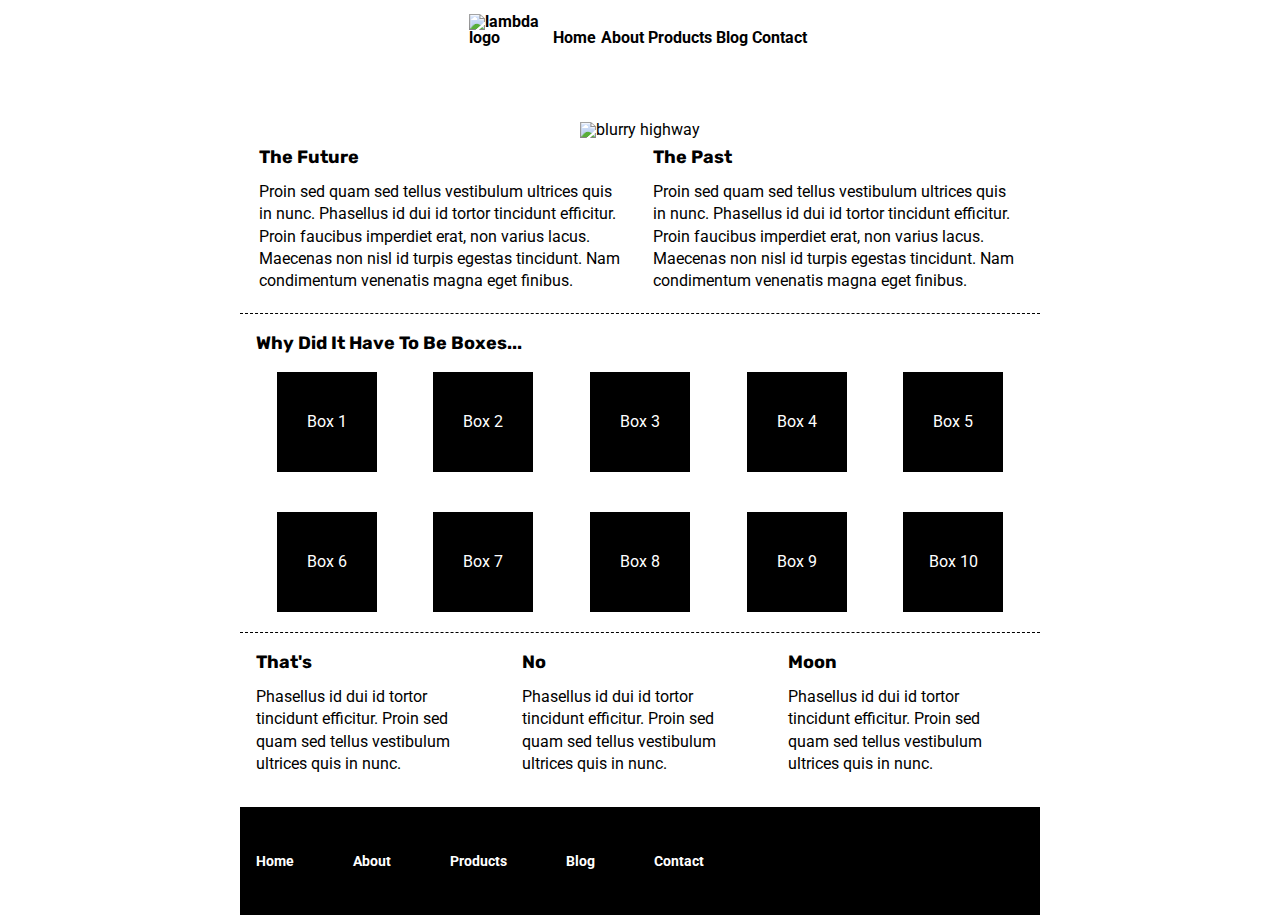
==== index.html @ cad93607 "added header to both pages, and started styling second page" ====
<!doctype html>

<html lang="en">
<head>
  <meta charset="utf-8">

  <title>Sprint Challenge - Home</title>

  <link href="https://fonts.googleapis.com/css?family=Roboto|Rubik" rel="stylesheet">
  <link rel="stylesheet" href="css/index.css">

</head>

<body>
    <header>
        <div class="position">
            <nav>
                <div class="logo"><img src="img/lambda-black.png" alt="lambda logo"></div>
    
                <div class="links">
    
                    <a href="">Home</a>
                    <a href="about.html">About</a>
                    <a href="">Products</a>
                    <a href="">Blog</a>
                    <a href="">Contact</a>
    
    
                </div>
    
    
    
            </nav>
    
            <div class="img">
                <img src="img/jumbo.jpg" alt="blurry highway">
            </div>




        </div>
        




    </header>





    <div class="container">
   
        <section class="top-content">
            <div class="text-container">
                <h2>The Future</h2>
                <p>Proin sed quam sed tellus vestibulum ultrices quis in nunc. Phasellus id dui id tortor tincidunt efficitur. Proin faucibus imperdiet erat, non varius lacus. Maecenas non nisl id turpis egestas tincidunt. Nam condimentum venenatis magna eget finibus.</p>
            </div>
            <div class="text-container">
                <h2>The Past</h2>
                <p>Proin sed quam sed tellus vestibulum ultrices quis in nunc. Phasellus id dui id tortor tincidunt efficitur. Proin faucibus imperdiet erat, non varius lacus. Maecenas non nisl id turpis egestas tincidunt. Nam condimentum venenatis magna eget finibus.</p>
            </div>
        </section>
        
        <section class="middle-content">
        
            <h2>Why Did It Have To Be Boxes...</h2>
            
            <div class="boxes">
                <div class="box">Box 1</div>
                <div class="box">Box 2</div>
                <div class="box">Box 3</div>
                <div class="box">Box 4</div>
                <div class="box">Box 5</div>
                <div class="box">Box 6</div>
                <div class="box">Box 7</div>
                <div class="box">Box 8</div>
                <div class="box">Box 9</div>
                <div class="box">Box 10</div>
            </div>
        
        </section>

        <section class="bottom-content">

            <div class="text-container">
                <h2>That's</h2>
                <p>Phasellus id dui id tortor tincidunt efficitur. Proin sed quam sed tellus vestibulum ultrices quis in nunc.</p>
            </div>
            <div class="text-container">
                <h2>No</h2>
                <p>Phasellus id dui id tortor tincidunt efficitur. Proin sed quam sed tellus vestibulum ultrices quis in nunc.</p>
            </div>
            <div class="text-container">
                <h2>Moon</h2>
                <p>Phasellus id dui id tortor tincidunt efficitur. Proin sed quam sed tellus vestibulum ultrices quis in nunc.</p>
            </div>

        </section>
        
        <footer>
            <nav>
                <a href="#">Home</a>
                <a href="#">About</a>
                <a href="#">Products</a>
                <a href="#">Blog</a>
                <a href="#">Contact</a>
            </nav>
        </footer>
    </div><!-- container -->        
</body>
</html>
---- css/index.css ----
/* http://meyerweb.com/eric/tools/css/reset/ 
   v2.0 | 20110126
   License: none (public domain)
*/

html,
body,
div,
span,
applet,
object,
iframe,
h1,
h2,
h3,
h4,
h5,
h6,
p,
blockquote,
pre,
a,
abbr,
acronym,
address,
big,
cite,
code,
del,
dfn,
em,
img,
ins,
kbd,
q,
s,
samp,
small,
strike,
strong,
sub,
sup,
tt,
var,
b,
u,
i,
center,
dl,
dt,
dd,
ol,
ul,
li,
fieldset,
form,
label,
legend,
table,
caption,
tbody,
tfoot,
thead,
tr,
th,
td,
article,
aside,
canvas,
details,
embed,
figure,
figcaption,
footer,
header,
hgroup,
menu,
nav,
output,
ruby,
section,
summary,
time,
mark,
audio,
video {
	margin: 0;
	padding: 0;
	border: 0;
	font-size: 100%;
	font: inherit;
	vertical-align: baseline;
	text-decoration: none;
}
/* HTML5 display-role reset for older browsers */
article,
aside,
details,
figcaption,
figure,
footer,
header,
hgroup,
menu,
nav,
section {
	display: block;
}
body {
	line-height: 1;
	color: inherit;
}

header {
	display: flex;
	justify-content: center;
	color: black;
	text-decoration: none;
}

nav {
	display: flex;
	justify-content: space-evenly;
	align-items: baseline;
	font-size: 1rem;
	font-weight: bold;
	height: 12vh;
	width: 100%;
	color: black;
	margin-top: 4%;
}

.img {
	display: flex;
	justify-content: center;
	margin-bottom: 3%;
}

.logo {
}

.links {
	display: flex;
	justify-content: space-evenly;
	align-items: center;
	width: 100%;
}

.links a {
	color: black;
}

.text-container h2 {
	font-weight: bold;
}

.middle-content h2 {
	font-weight: bold;
}

ol,
ul {
	list-style: none;
}
blockquote,
q {
	quotes: none;
}
blockquote:before,
blockquote:after,
q:before,
q:after {
	content: '';
	content: none;
}
table {
	border-collapse: collapse;
	border-spacing: 0;
}

* {
	box-sizing: border-box;
}

html,
body {
	height: 100%;
	font-family: 'Roboto', sans-serif;
}

h1,
h2,
h3,
h4,
h5 {
	font-size: 18px;
	margin-bottom: 15px;
	font-family: 'Rubik', sans-serif;
}

p {
	line-height: 1.4;
}

.container {
	width: 800px;
	margin: 0 auto;
}

.top-content {
	display: flex;
	flex-wrap: wrap;
	justify-content: space-evenly;
	margin-bottom: 20px;
	border-bottom: 1px dashed black;
}

.top-content .text-container {
	width: 48%;
	padding: 0 1%;
	padding-bottom: 20px;
}

.middle-content {
	margin-bottom: 20px;
	border-bottom: 1px dashed black;
}

.middle-content h2 {
	padding: 0 2%;
	margin-bottom: 0;
}

.middle-content .boxes {
	display: flex;
	flex-wrap: wrap;
	justify-content: space-evenly;
}

.middle-content .boxes .box {
	width: 12.5%;
	height: 100px;
	background: black;
	margin: 20px 2.5%;
	color: white;
	display: flex;
	align-items: center;
	justify-content: center;
}

.bottom-content {
	display: flex;
	margin: 0 2% 20px;
	justify-content: space-around;
}

.bottom-content .text-container {
	padding-right: 4%;
}

.bottom-content .text-container:last-child {
	padding-right: 0;
}

footer {
	width: 100%;
	background: black;
}

footer nav {
	width: 60%;
	display: flex;
	justify-content: space-between;
	align-items: center;
	padding: 20px 2%;
	font-size: 14px;
}

footer nav a {
	color: white;
	text-decoration: none;
}
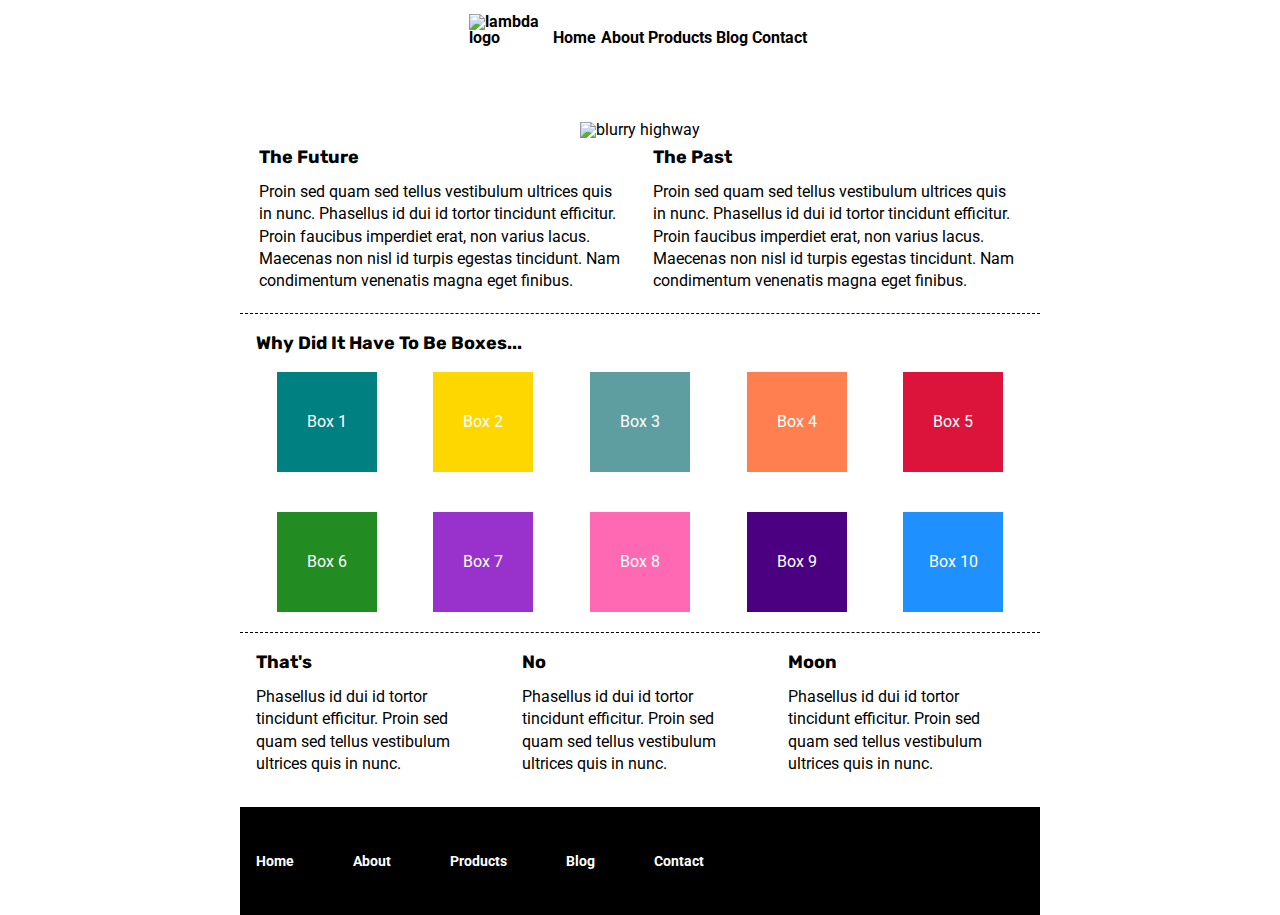
==== commit 4c12a44c: "put colors for boxes, linked pages" ====
--- a/index.html
+++ b/index.html
@@ -19,7 +19,7 @@
     
                 <div class="links">
     
-                    <a href="">Home</a>
+                    <a href="/index.html">Home</a>
                     <a href="about.html">About</a>
                     <a href="">Products</a>
                     <a href="">Blog</a>
@@ -69,16 +69,16 @@
             <h2>Why Did It Have To Be Boxes...</h2>
             
             <div class="boxes">
-                <div class="box">Box 1</div>
-                <div class="box">Box 2</div>
-                <div class="box">Box 3</div>
-                <div class="box">Box 4</div>
-                <div class="box">Box 5</div>
-                <div class="box">Box 6</div>
-                <div class="box">Box 7</div>
-                <div class="box">Box 8</div>
-                <div class="box">Box 9</div>
-                <div class="box">Box 10</div>
+                <div class="box" id="box-1">Box 1</div>
+                <div class="box" id="box-2">Box 2</div>
+                <div class="box" id="box-3">Box 3</div>
+                <div class="box" id="box-4">Box 4</div>
+                <div class="box" id="box-5">Box 5</div>
+                <div class="box" id="box-6">Box 6</div>
+                <div class="box" id="box-7">Box 7</div>
+                <div class="box" id="box-8">Box 8</div>
+                <div class="box" id="box-9">Box 9</div>
+                <div class="box" id="box-10">Box 10</div>
             </div>
         
         </section>
--- a/css/index.css
+++ b/css/index.css
@@ -158,6 +158,46 @@
 	font-weight: bold;
 }
 
+#box-1 {
+	background-color: teal;
+}
+
+#box-2 {
+	background-color: gold;
+}
+
+#box-3 {
+	background-color: cadetblue;
+}
+
+#box-4 {
+	background-color: coral;
+}
+
+#box-5 {
+	background-color: crimson;
+}
+
+#box-6 {
+	background-color: forestgreen;
+}
+
+#box-7 {
+	background-color: darkorchid;
+}
+
+#box-8 {
+	background-color: hotpink;
+}
+
+#box-9 {
+	background-color: indigo;
+}
+
+#box-10 {
+	background-color: dodgerblue;
+}
+
 ol,
 ul {
 	list-style: none;
